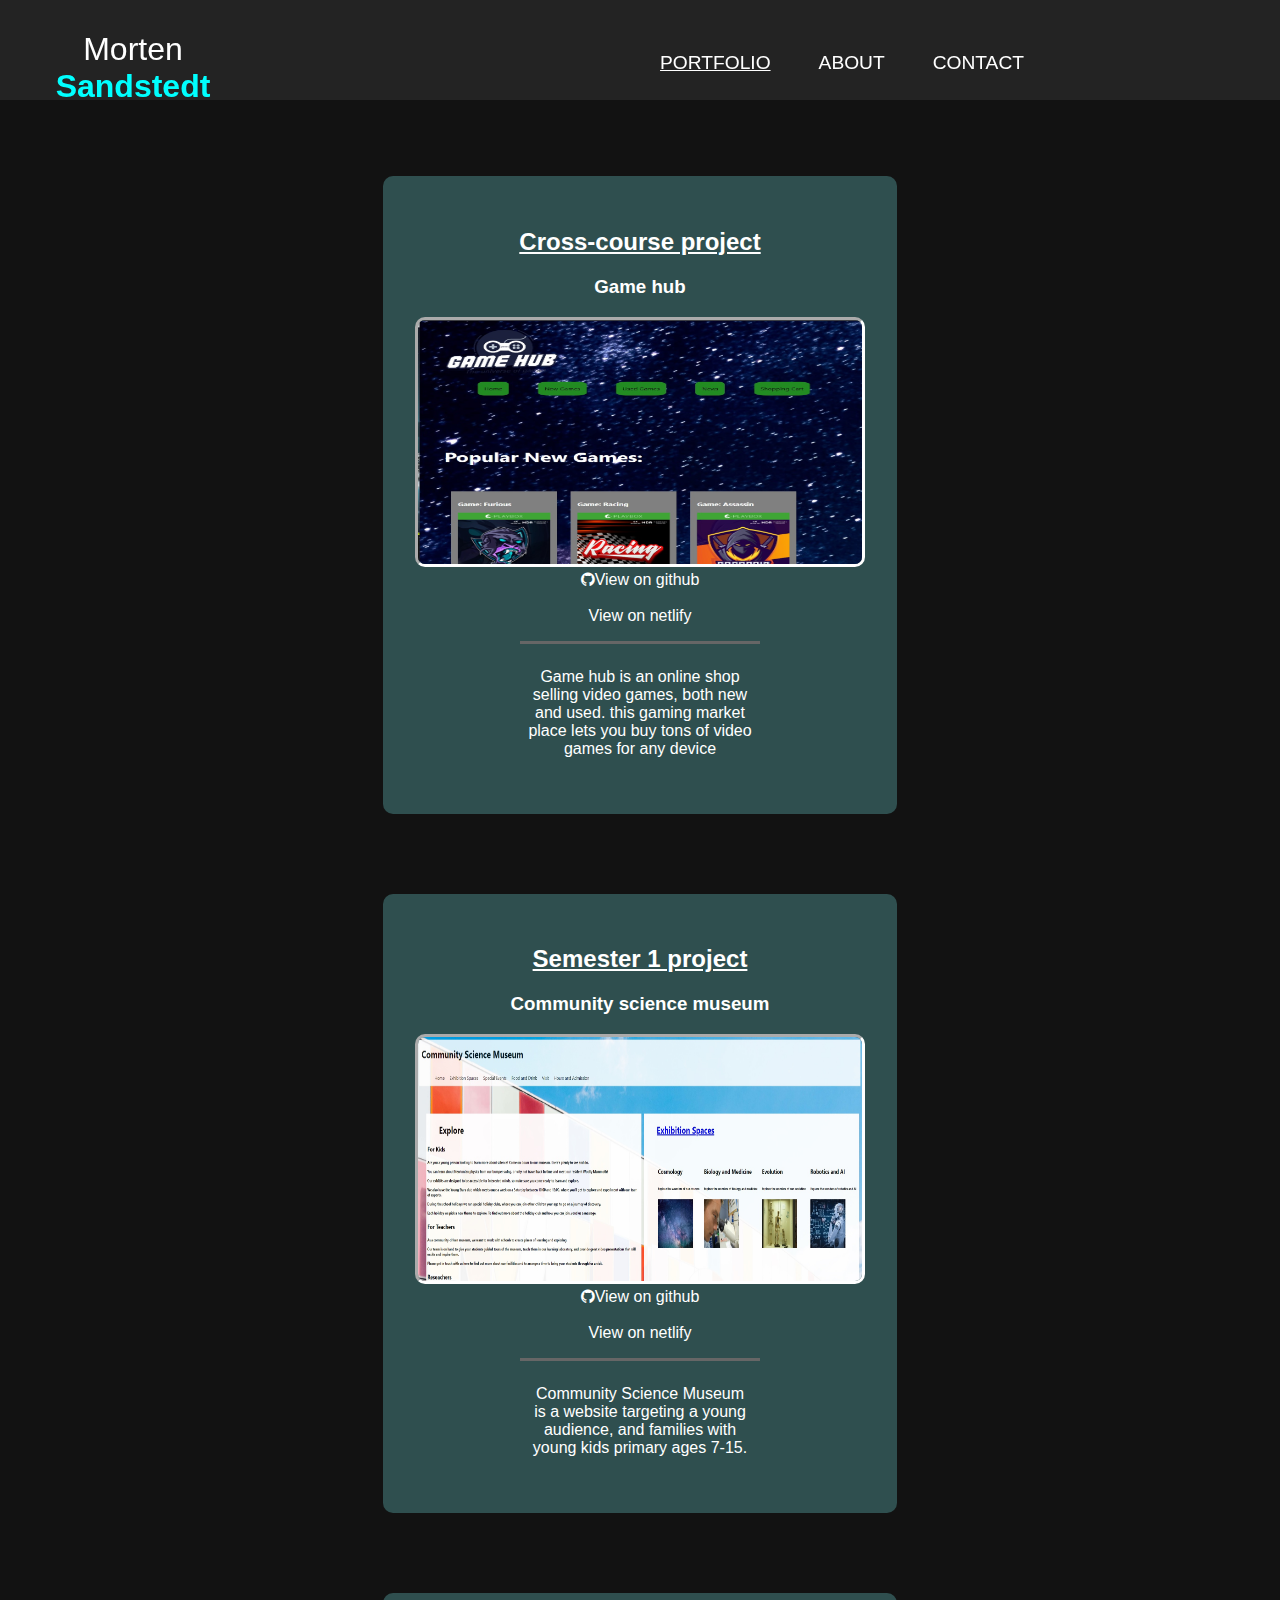
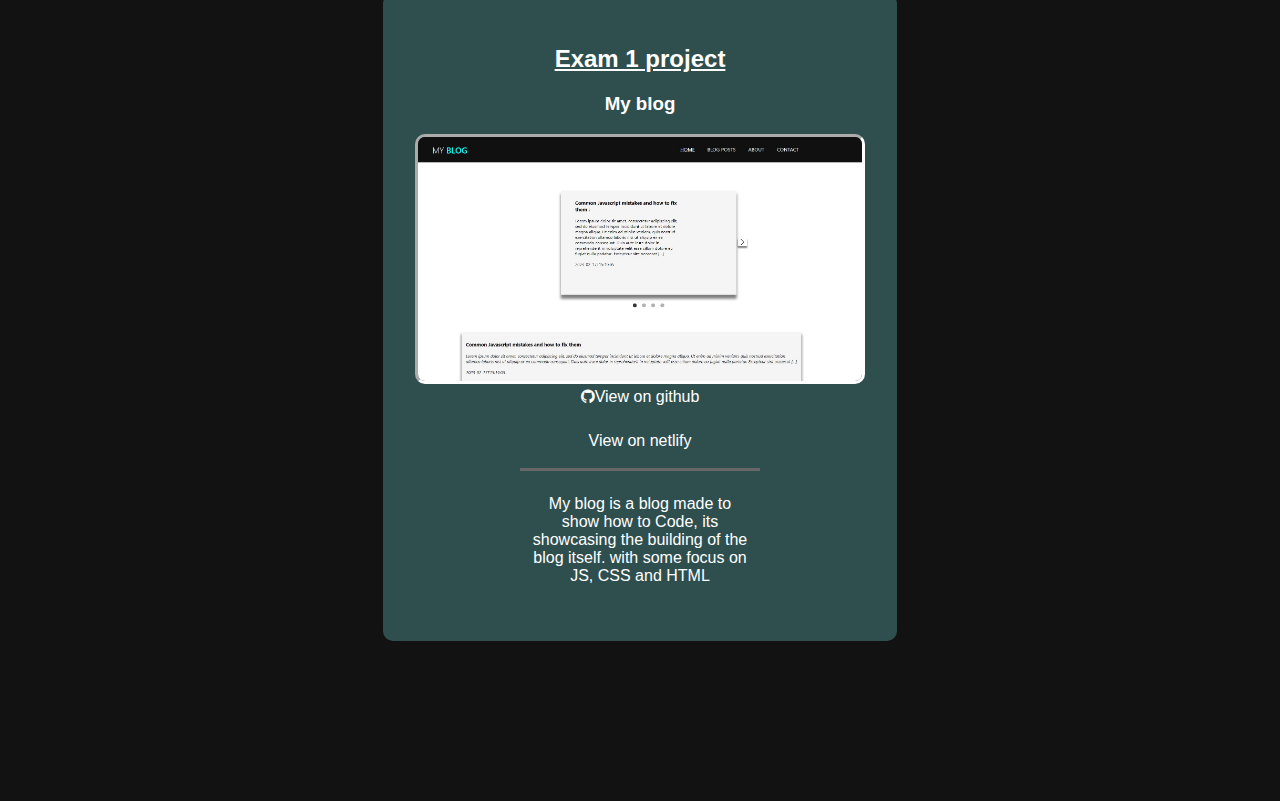
==== index.html @ 61ce8651 "changes" ====
<!DOCTYPE html>
<html lang="en">
<head>
    <meta charset="UTF-8">
    <meta http-equiv="X-UA-Compatible" content="IE=edge">
    <meta name="viewport" content="width=device-width, initial-scale=1.0">
    <title>Portfolio home page</title>
    <link rel="stylesheet" href="css/index.css" />
</head>
<body>

    <header>
        <div class="logo">
            <a href="index.html"><h1>Morten <span>Sandstedt</span></h1></a>
        </div>
    
        <input type="checkbox" id="nav-toggle" class="nav-toggle">

        <nav>
            <ul>
                <li class="current-page"><a href="index.html">Portfolio</a></li>
                <li><a href="about.html">About</a></li>
                <li><a href="contact.html">Contact</a></li>
            </ul>
        </nav>
        <label for="nav-toggle" class="nav-toggle-label">
            <span>X</span>
        </label>
    </header>

    <main>

        <div class="card-container">
            <div class="card-one">
                <h2>Cross-course project</h2>
                <h3>Game hub</h3>
                <div class="img-size">
                <img src="img/game-hub-ss.jpg" alt="screenshot of Game hub home page">
                </div>
                <a href="https://github.com/Noroff-FEU-Assignments/cross-course-project-Mare94"> <i class="fa fa-github"></i>View on github</a>
                <br>
                <br>
                <a href="https://timely-beijinho-d9649a.netlify.app/"><i class="fa-solid fa-box-archive"></i>View on netlify</a>
                <div class="card-info">
                    <p>Game hub is an online shop selling video games, both new and used. this gaming market place lets you buy tons of video games for any device </p>
                </div>
            </div>

            <div class="card-two">
                <h2>Semester 1 project</h2>
                <h3>Community science museum</h3>
                <div class="img-size">
                <img src="img/community-museum-ss.jpg" alt="screenshot of community science museum home page">
                </div>
                <a href="https://github.com/Mare94/Semester_Project"> <i class="fa fa-github"></i>View on github</a>
                <br>
                <br>
                <a href="https://gentle-kashata-62ed45.netlify.app/"><i class="fa fa-display" style="font-size: 24px;"></i>View on netlify</a>
                <div class="card-info">
                    <p>Community Science Museum is a website targeting a young audience, and families with young kids primary ages 7-15.</p>
                </div>
            </div>

            <div class="card-three">
                <h2>Exam 1 project</h2>
                <h3>My blog</h3>
                <div class="img-size">
                <img src="img/my-blog-ss.jpg" alt="screenshot of my blog home page">
                </div>
                <a href="https://github.com/Noroff-FEU-Assignments/project-exam-1-Mare94"> <i class="fa fa-github"></i>View on github</a>
                <br>
                <br>
                <a href="https://relaxed-queijadas-ca8b14.netlify.app/"><i class="fa-solid fa-display" style="font-size: 24px;"></i>View on netlify</a>
                <div class="card-info">
                    <p>My blog is a blog made to show how to Code, its showcasing the building of the blog itself. with some focus on JS, CSS and HTML</p>
                </div>
            </div>

        </div>

    </main>

</body>
</html>
---- css/index.css ----
@import url(nav.css);
@import url("https://cdnjs.cloudflare.com/ajax/libs/font-awesome/4.7.0/css/font-awesome.min.css");
@import url("https://stackpath.bootstrapcdn.com/font-awesome/4.7.0/css/font-awesome.min.css");

html {
    margin: 0;
    height: 100%;
    min-height: 100%;
}

*, *::before, *::after{
    box-sizing: border-box;
}

body {
    margin: 0;
    background: #121212;
    font-family: 'Segoe UI', Tahoma, Geneva, Verdana, sans-serif;
    font-weight: 400;

    width: 100%;
    min-height: 100%;

    display: flex;
    flex-direction: column;
}

main {
    margin-top: 10rem;
    margin: 10rem auto;
}

.img-size img {
    height: 250px;
    width: 450px;
    border-radius: 10px;
    border-color: white;
    border-style: inset;
}

.card-container {
    
    width: 100%;
}

.card-container h3, h2{
    color: white;
    text-align: center;
}

h2 {
    text-decoration: underline;
}

.card-container a {
    text-decoration: none;
    color: white;
    cursor: pointer;
}

.card-container a:hover{
    color: gray;
    text-decoration: underline;
}

.card-one {
    text-align: center;
    margin-top: 1rem;
    background-color: darkslategray;
    padding: 2rem;
    border-radius: 10px;
    
}
.card-two {
    text-align: center;
    margin-top: 5rem;
    background-color: darkslategray;
    padding: 2rem;
    border-radius: 10px;
    
}
.card-three {
    text-align: center;
    margin-top: 5rem;
    background-color: darkslategray;
    padding: 2rem;
    border-radius: 10px;
}

.card-one a{
    text-align: center;
    margin-top: 1rem;
    font-weight: 500;
    
}
.card-two a{
    text-align: center;
    margin-top: 1rem;
    font-weight: 500;
    
}
.card-three a{
    text-align: center;
    margin-top: 1rem;
    font-weight: 500;
    
}

.card-info {
    text-align: center;
    text-overflow: inherit;
    max-width: 15rem;
    margin: auto;
    color: white;
    border-top: #121212;
    border-top-style: outset;
    padding: 0.5rem;
    margin-top: 1rem;
}
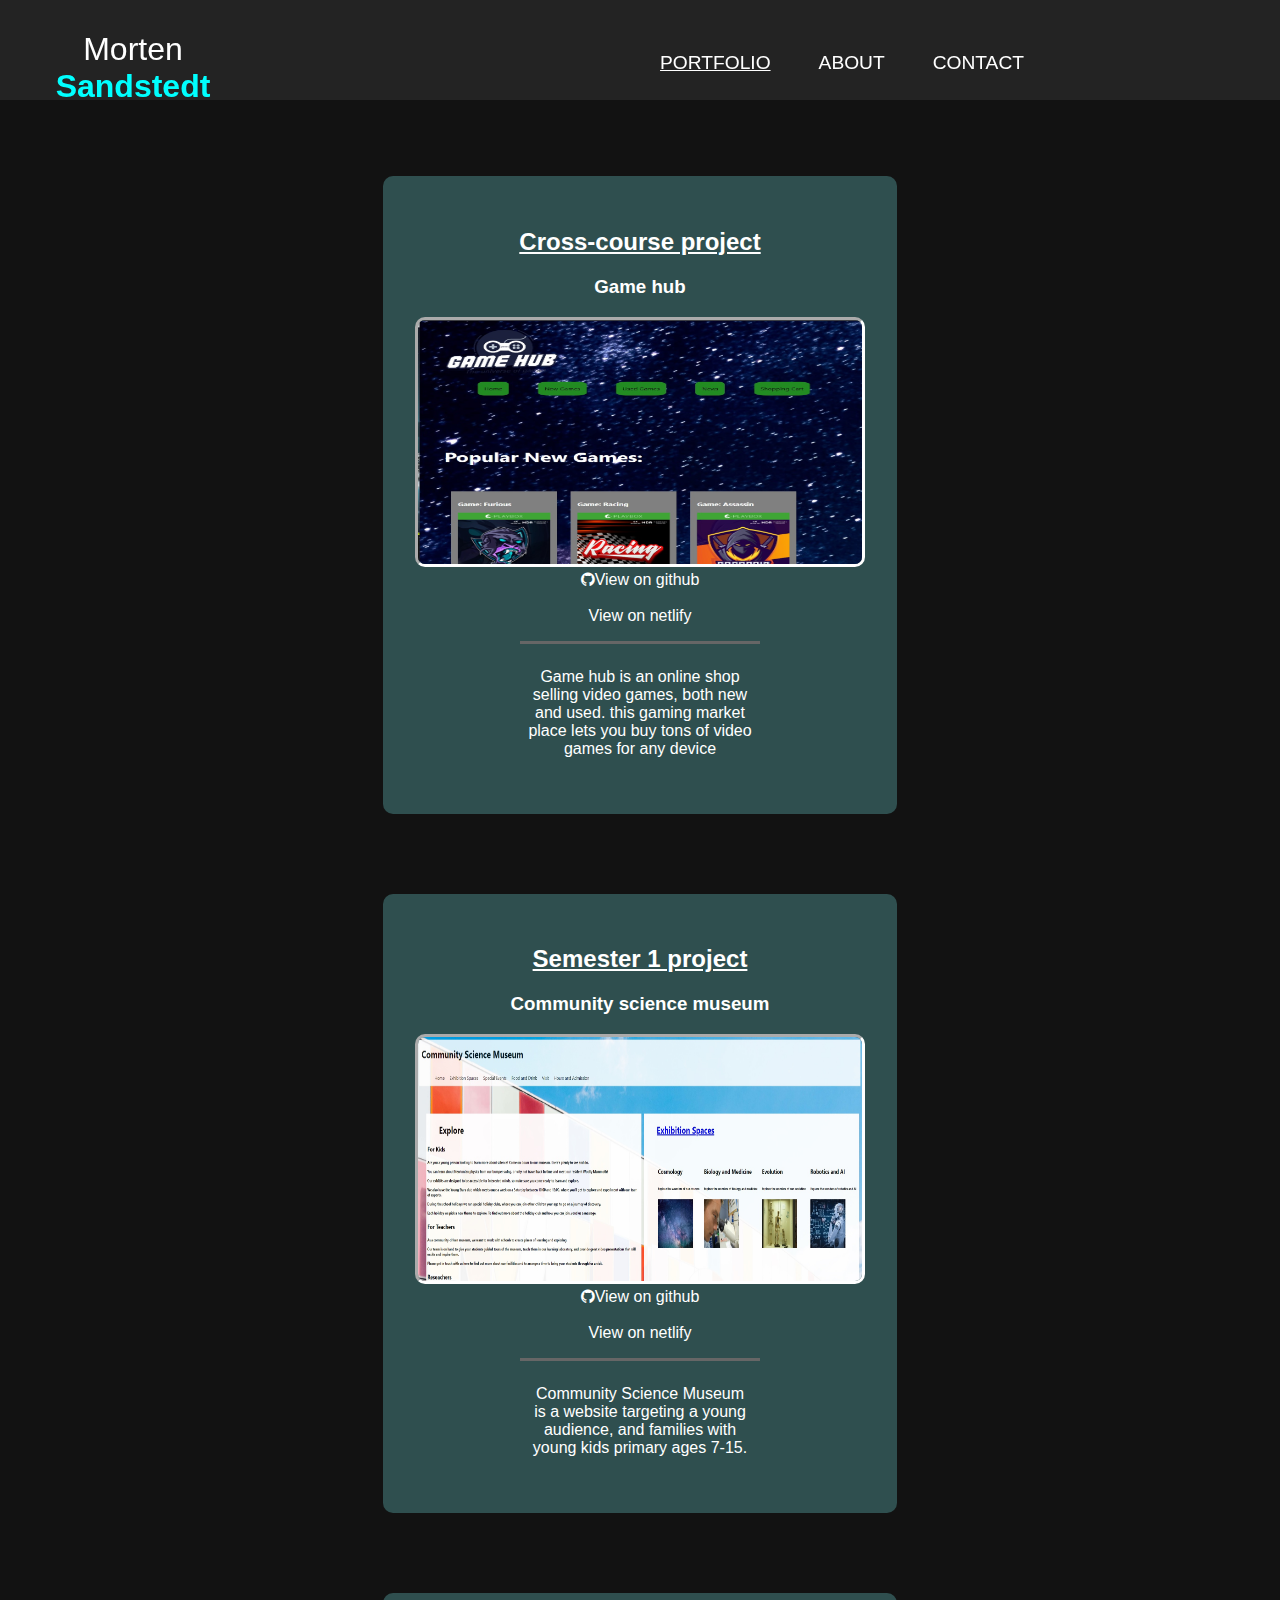
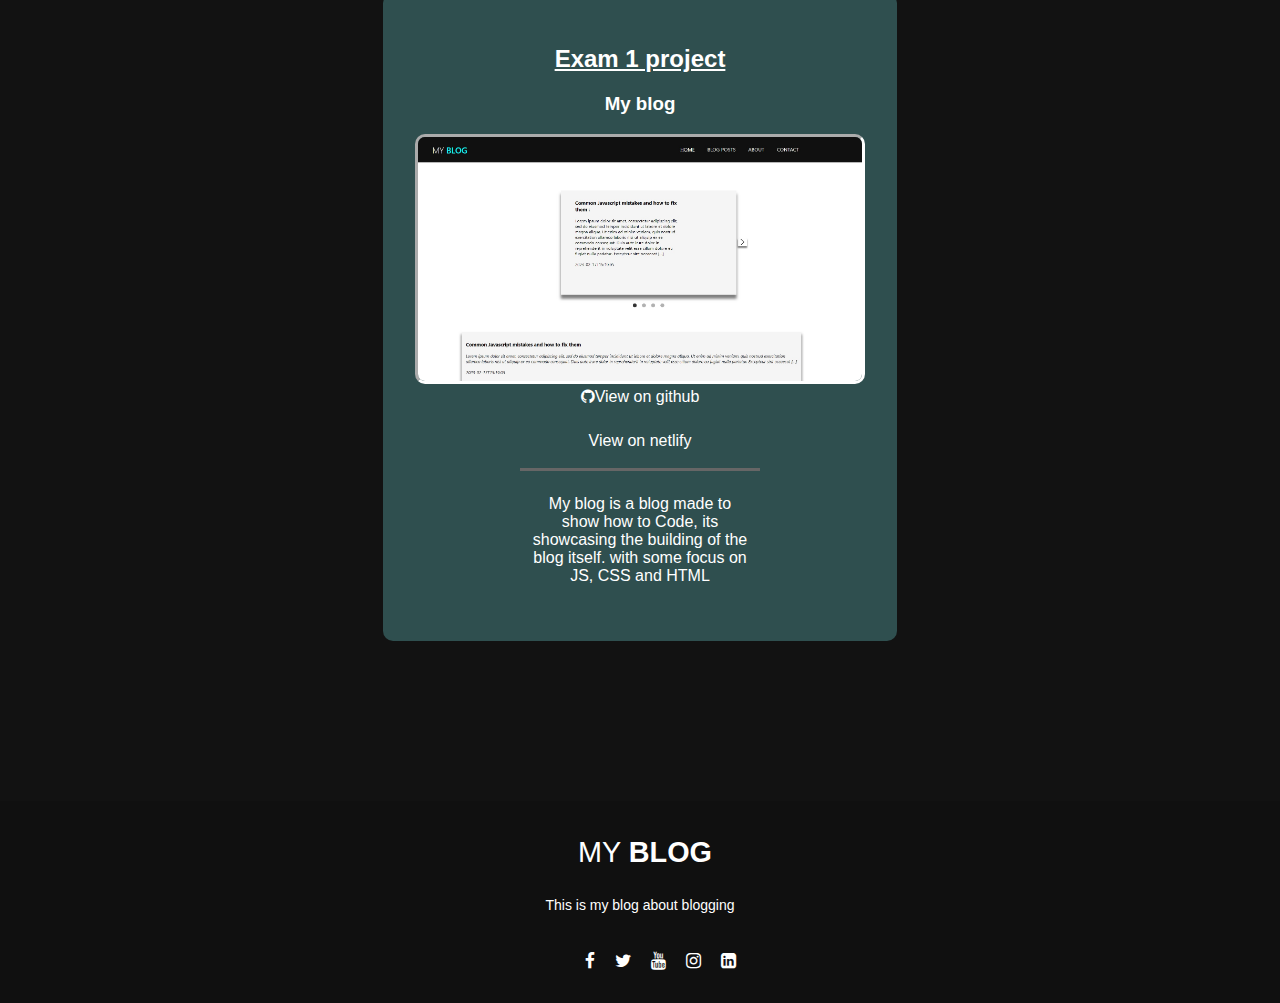
==== commit 5f94837f: "added footer css" ====
--- a/index.html
+++ b/index.html
@@ -24,7 +24,7 @@
             </ul>
         </nav>
         <label for="nav-toggle" class="nav-toggle-label">
-            <span>X</span>
+            <span></span>
         </label>
     </header>
 
@@ -80,5 +80,24 @@
 
     </main>
 
+    <footer>
+
+        <div class="footer-content">
+            <div class="logo"><h3>MY <span>BLOG</span></h3></div>
+            <p>This is my blog about blogging</p>
+            <ul class="socials">
+                <li><a href="#"><i class="fa fa-facebook"></i></a></li>
+                <li><a href="#"><i class="fa fa-twitter"></i></a></li>
+                <li><a href="#"><i class="fa fa-youtube"></i></a></li>
+                <li><a href="#"><i class="fa fa-instagram"></i></a></li>
+                <li><a href="#"><i class="fa fa-linkedin-square"></i></a></li>
+            </ul>
+
+        </div>
+
+
+
+    </footer>
+    
 </body>
 </html>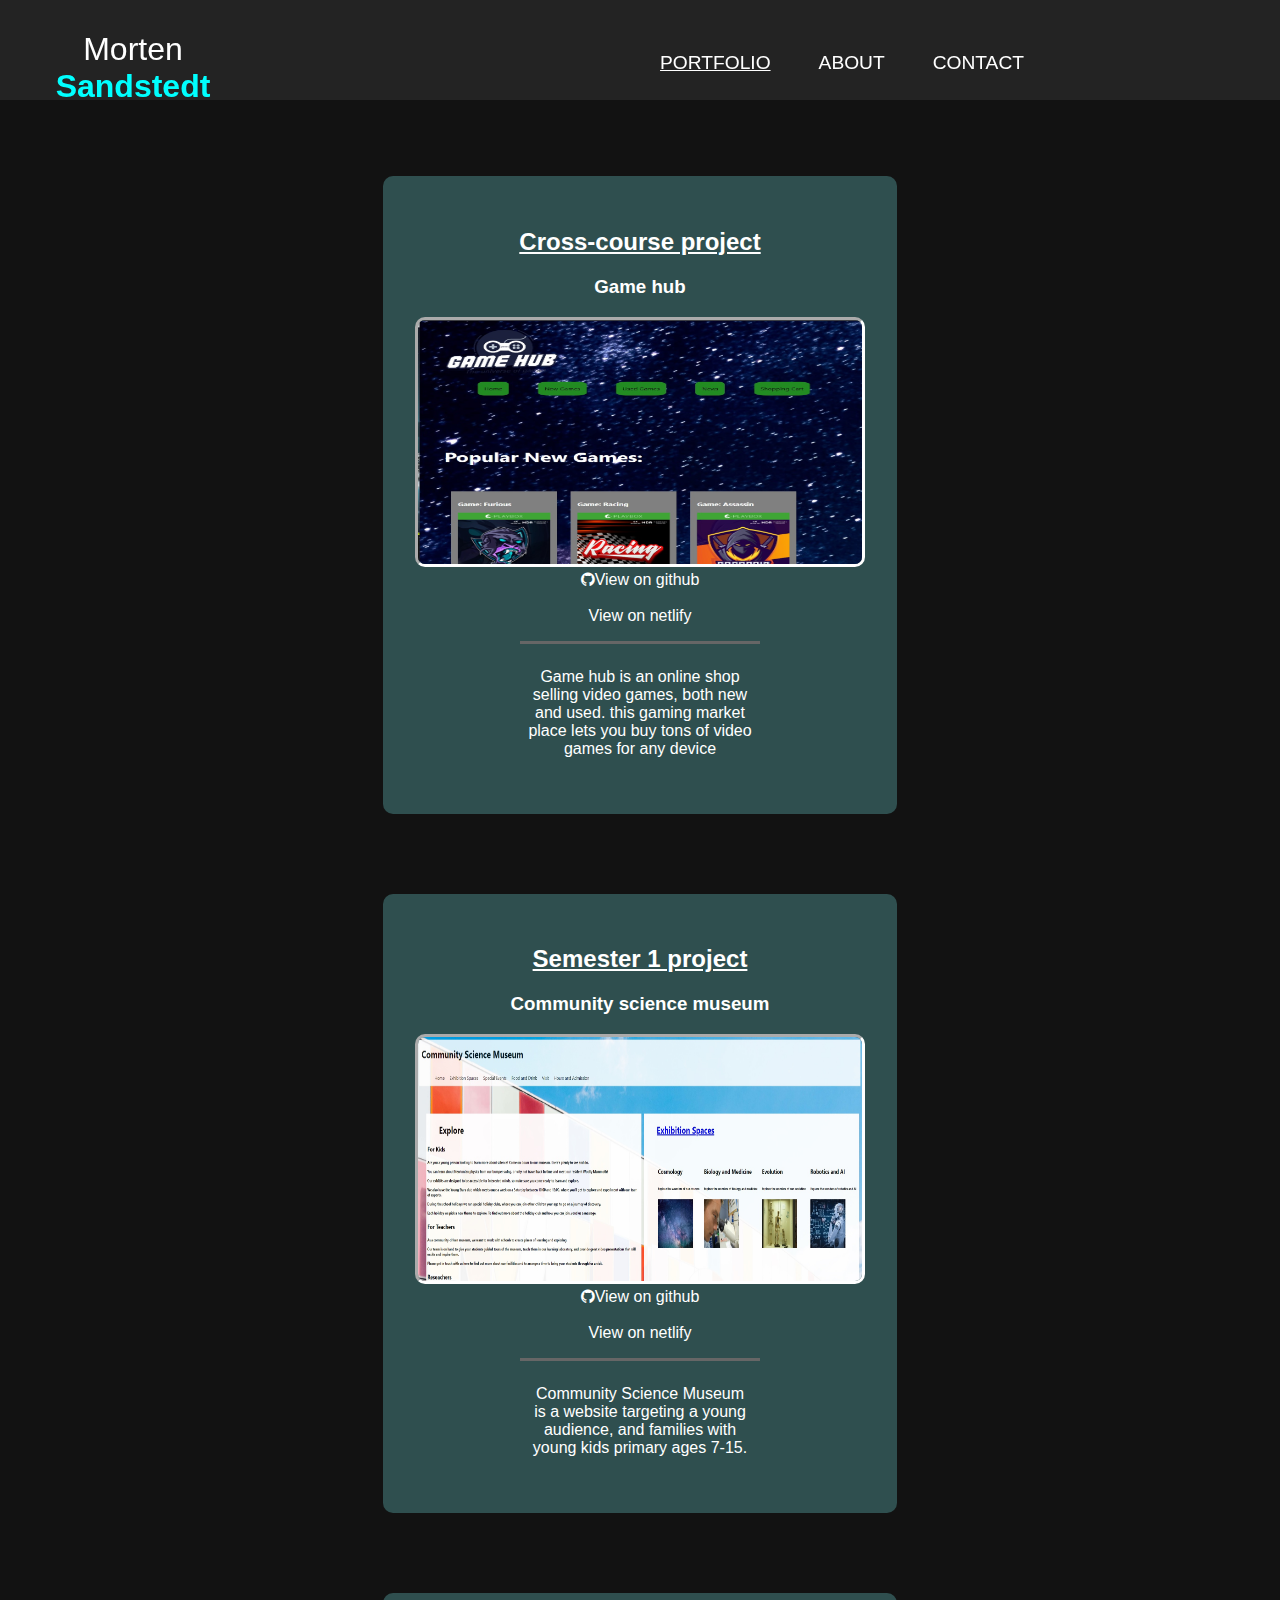
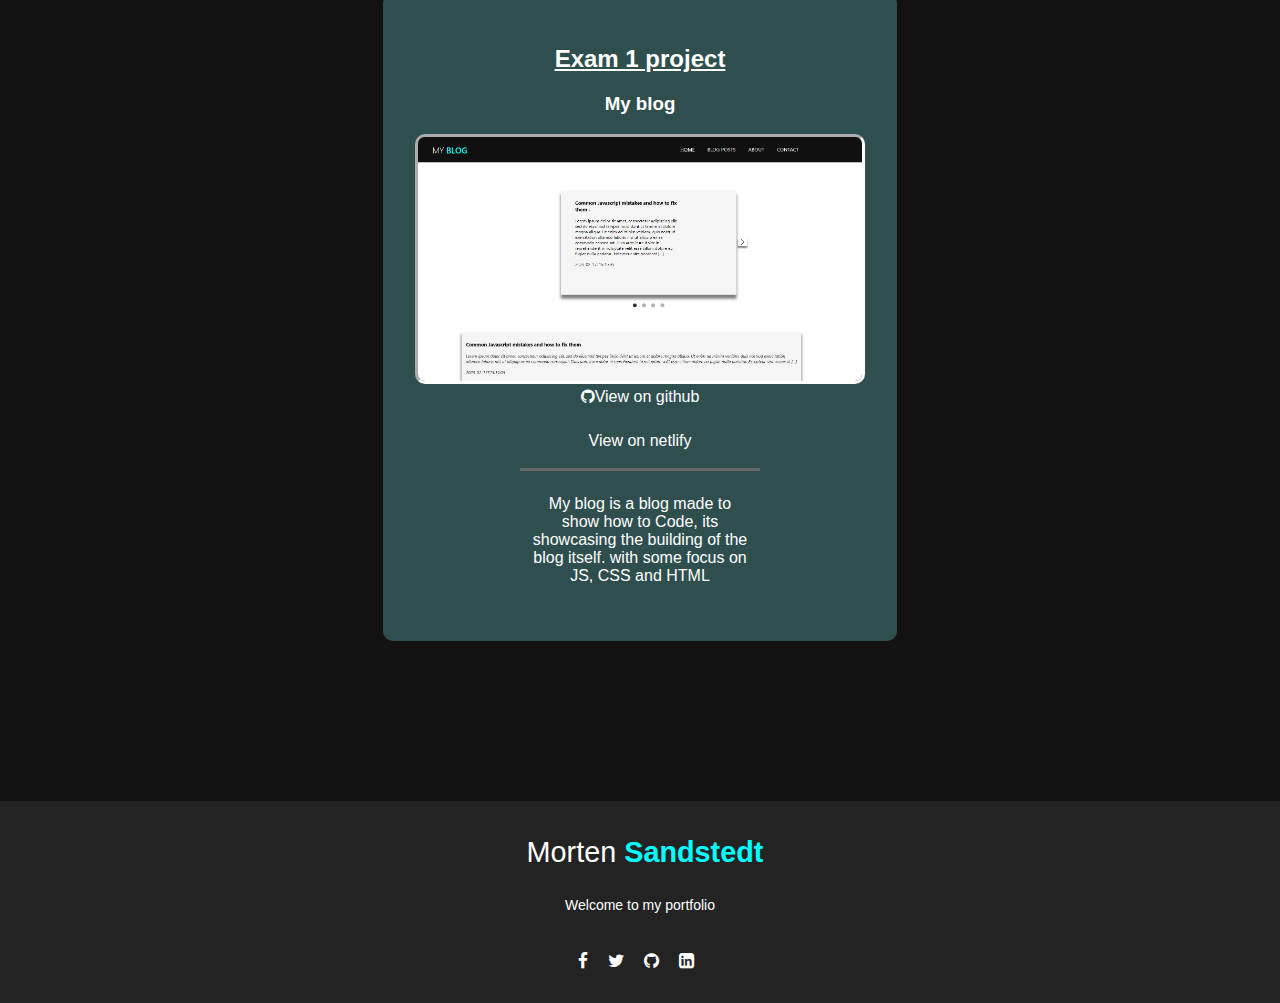
==== commit 25a9fe64: "added footer, changed footer" ====
--- a/index.html
+++ b/index.html
@@ -83,13 +83,12 @@
     <footer>
 
         <div class="footer-content">
-            <div class="logo"><h3>MY <span>BLOG</span></h3></div>
-            <p>This is my blog about blogging</p>
+            <div class="logo"><h3>Morten <span>Sandstedt</span></h3></div>
+            <p>Welcome to my portfolio</p>
             <ul class="socials">
                 <li><a href="#"><i class="fa fa-facebook"></i></a></li>
                 <li><a href="#"><i class="fa fa-twitter"></i></a></li>
-                <li><a href="#"><i class="fa fa-youtube"></i></a></li>
-                <li><a href="#"><i class="fa fa-instagram"></i></a></li>
+                <li><a href="#"><i class="fa fa-github"></i></a></li>
                 <li><a href="#"><i class="fa fa-linkedin-square"></i></a></li>
             </ul>
 
@@ -98,6 +97,6 @@
 
 
     </footer>
-    
+
 </body>
 </html>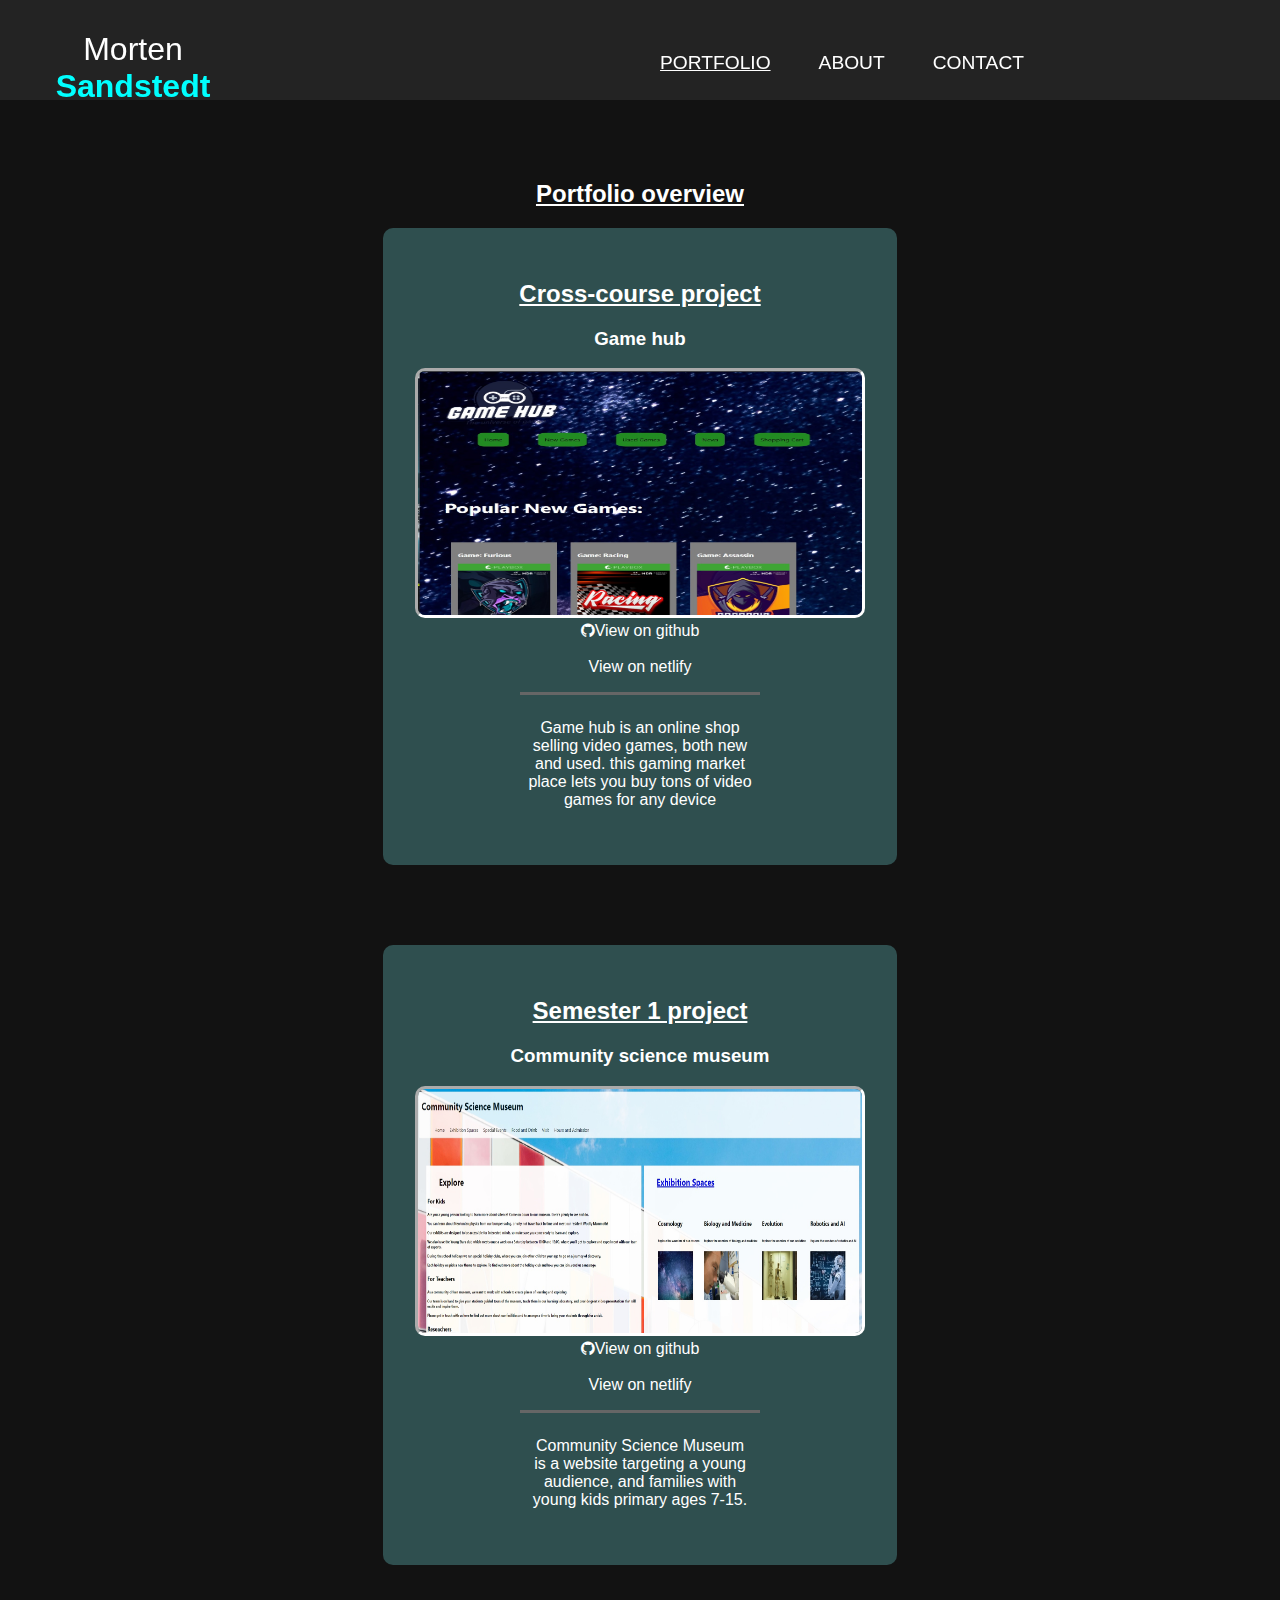
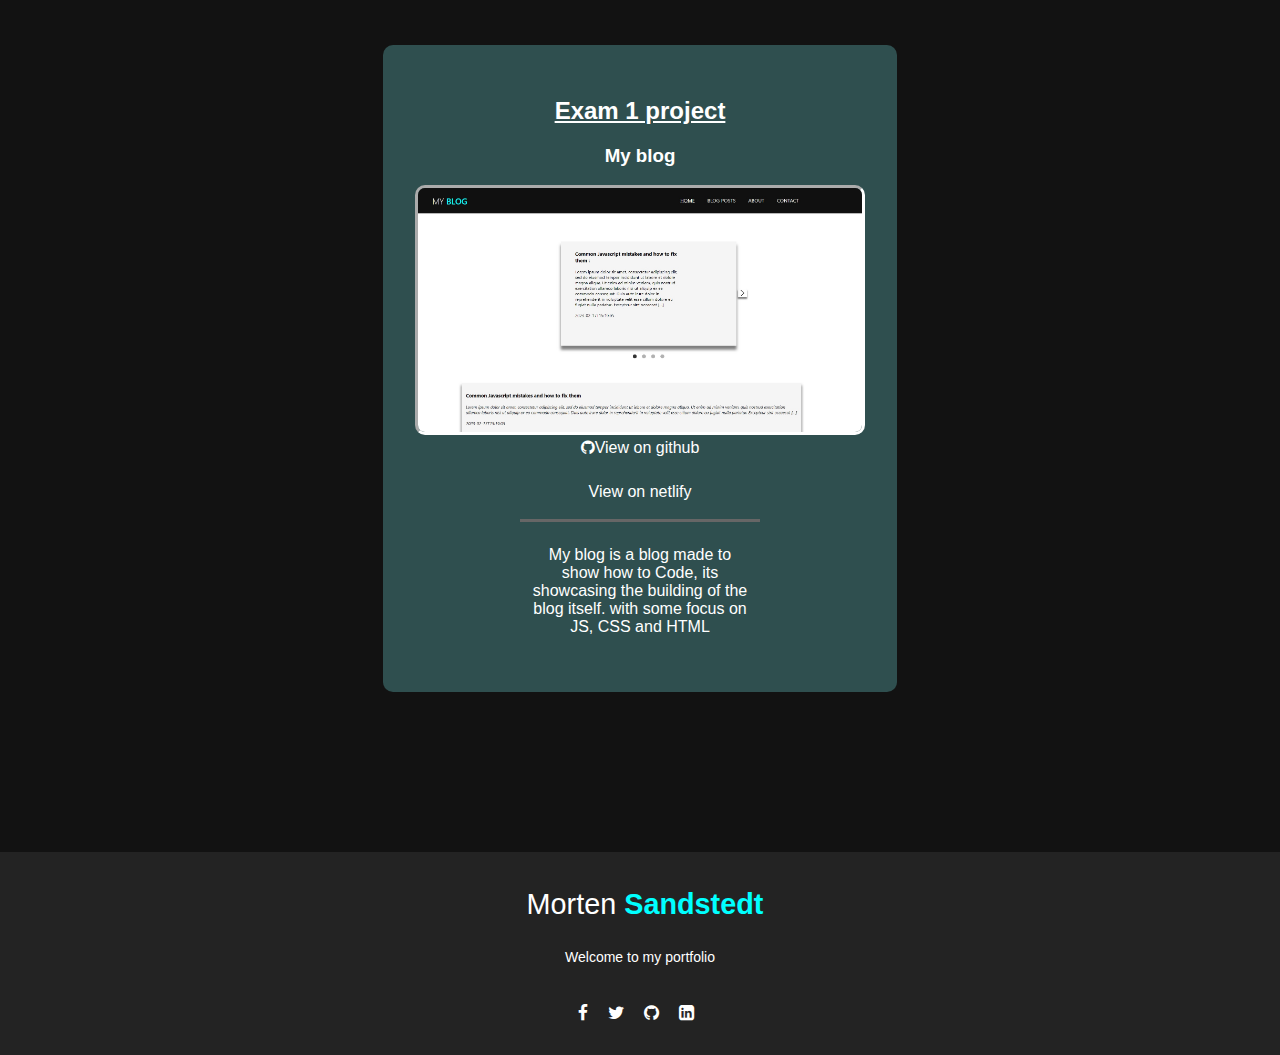
==== commit b213d09f: "added h2" ====
--- a/index.html
+++ b/index.html
@@ -29,6 +29,8 @@
     </header>
 
     <main>
+
+        <div class="portfolio-h2"> <h2>Portfolio overview</h2> </div>
 
         <div class="card-container">
             <div class="card-one">
--- a/css/index.css
+++ b/css/index.css
@@ -36,6 +36,11 @@
     border-radius: 10px;
     border-color: white;
     border-style: inset;
+}
+
+.portfolio-h1 {
+    margin-top: 5rem;
+    color: white;
 }
 
 .card-container {
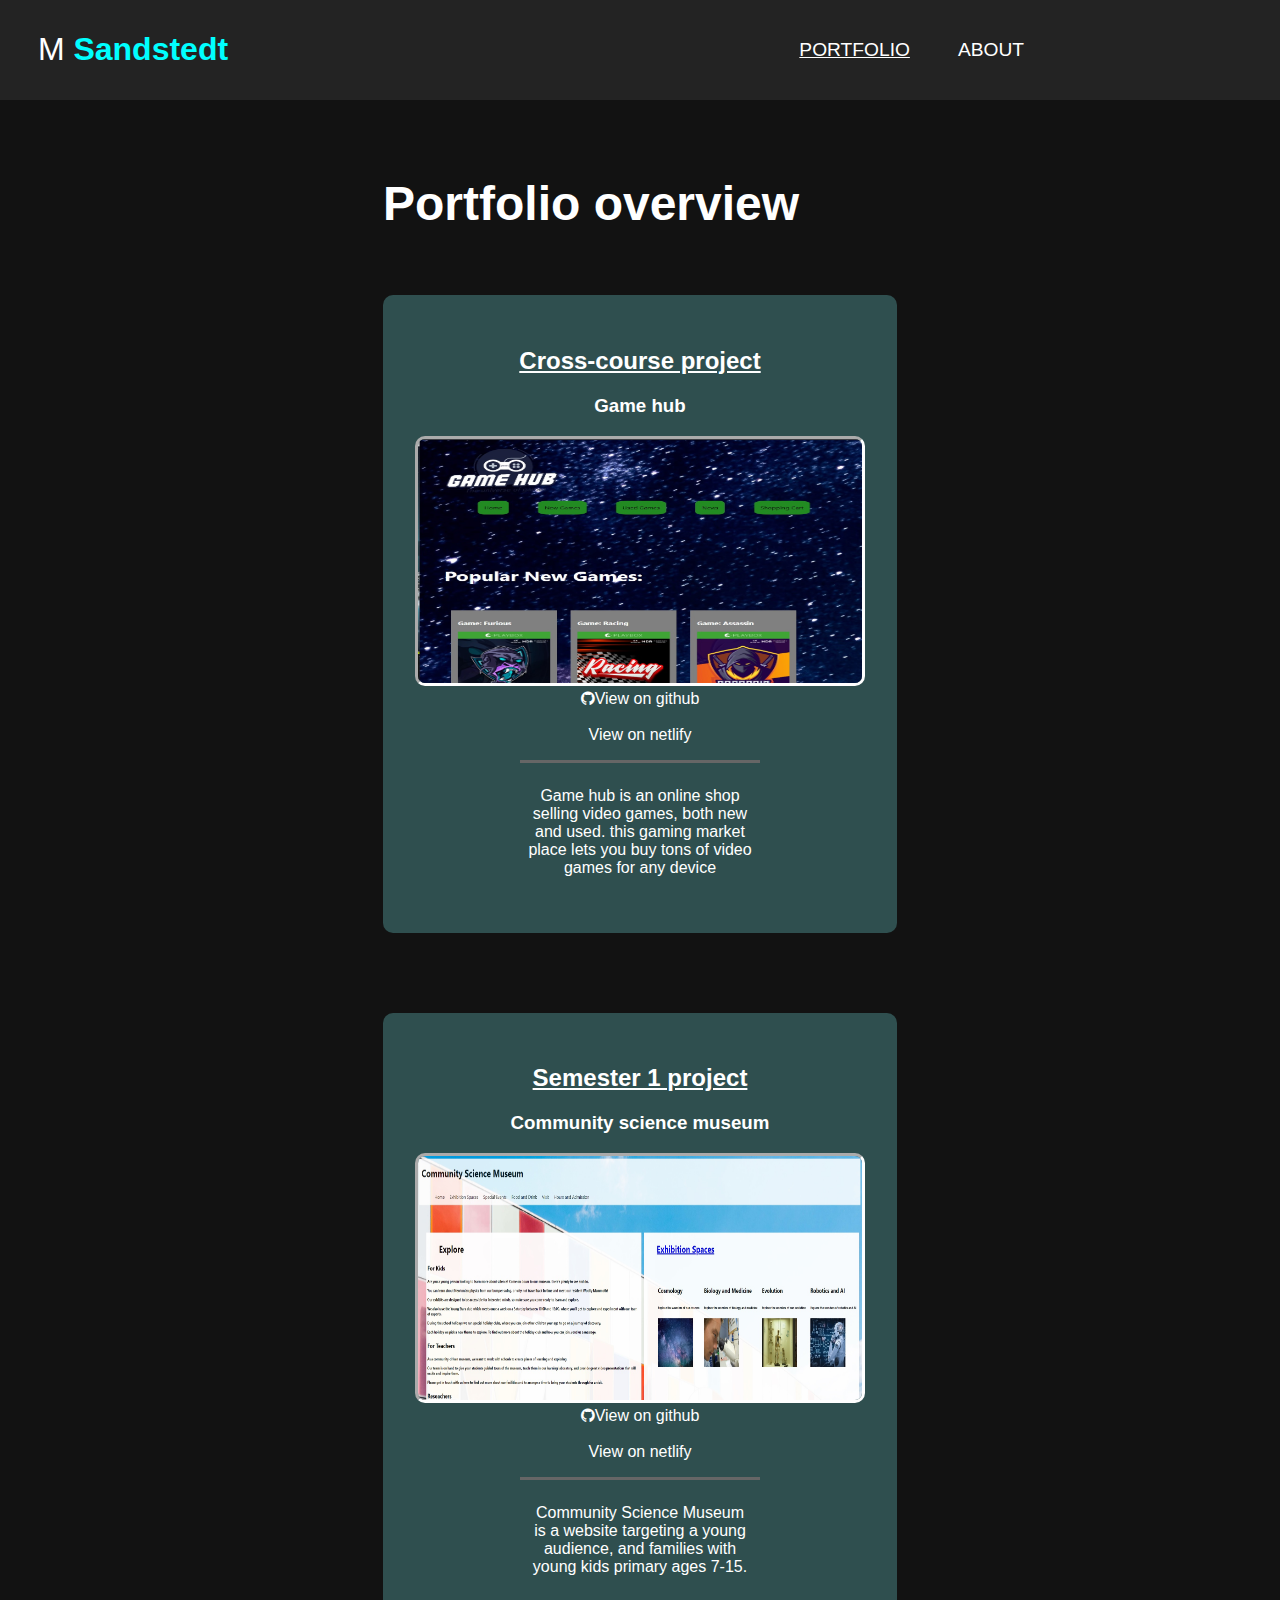
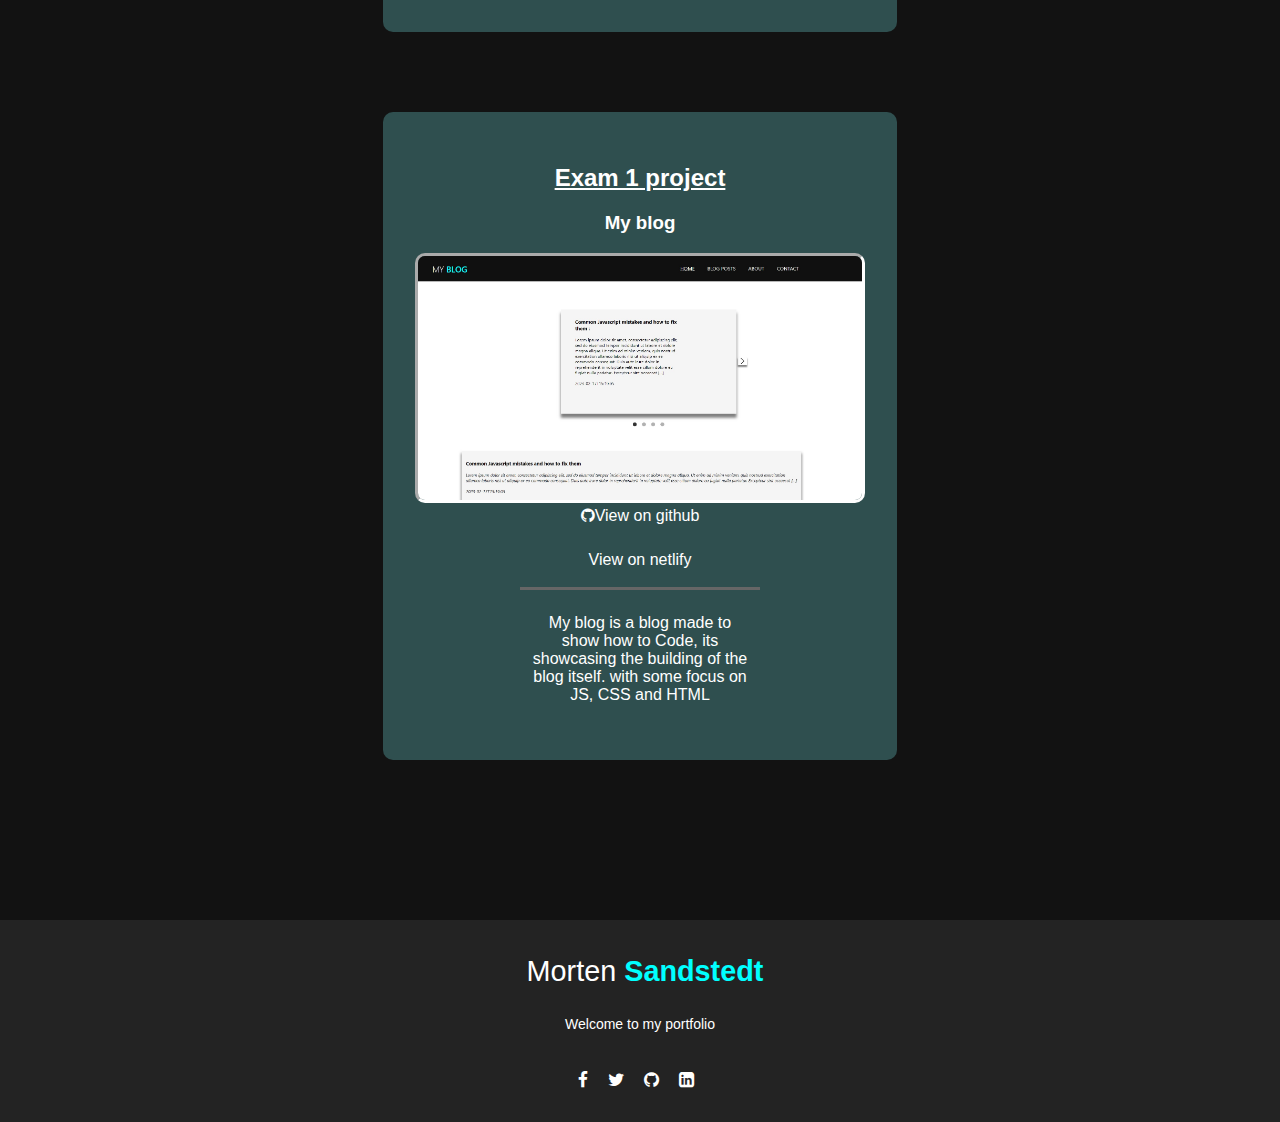
==== commit 005c43c9: "change logo" ====
--- a/index.html
+++ b/index.html
@@ -11,7 +11,7 @@
 
     <header>
         <div class="logo">
-            <a href="index.html"><h1>Morten <span>Sandstedt</span></h1></a>
+            <a href="index.html"><h1>M <span>Sandstedt</span></h1></a>
         </div>
     
         <input type="checkbox" id="nav-toggle" class="nav-toggle">
@@ -20,7 +20,6 @@
             <ul>
                 <li class="current-page"><a href="index.html">Portfolio</a></li>
                 <li><a href="about.html">About</a></li>
-                <li><a href="contact.html">Contact</a></li>
             </ul>
         </nav>
         <label for="nav-toggle" class="nav-toggle-label">
--- a/css/index.css
+++ b/css/index.css
@@ -38,9 +38,14 @@
     border-style: inset;
 }
 
-.portfolio-h1 {
-    margin-top: 5rem;
+.portfolio-h2 h2 {
+    margin-top: 1rem;
+    margin-bottom: 4rem;
     color: white;
+    font-weight: 600;
+    font-size: 3rem;
+    text-decoration: none;
+    text-align: left;
 }
 
 .card-container {
@@ -121,4 +126,8 @@
     border-top-style: outset;
     padding: 0.5rem;
     margin-top: 1rem;
+}
+
+@media screen and (min-width: 905px) {
+    
 }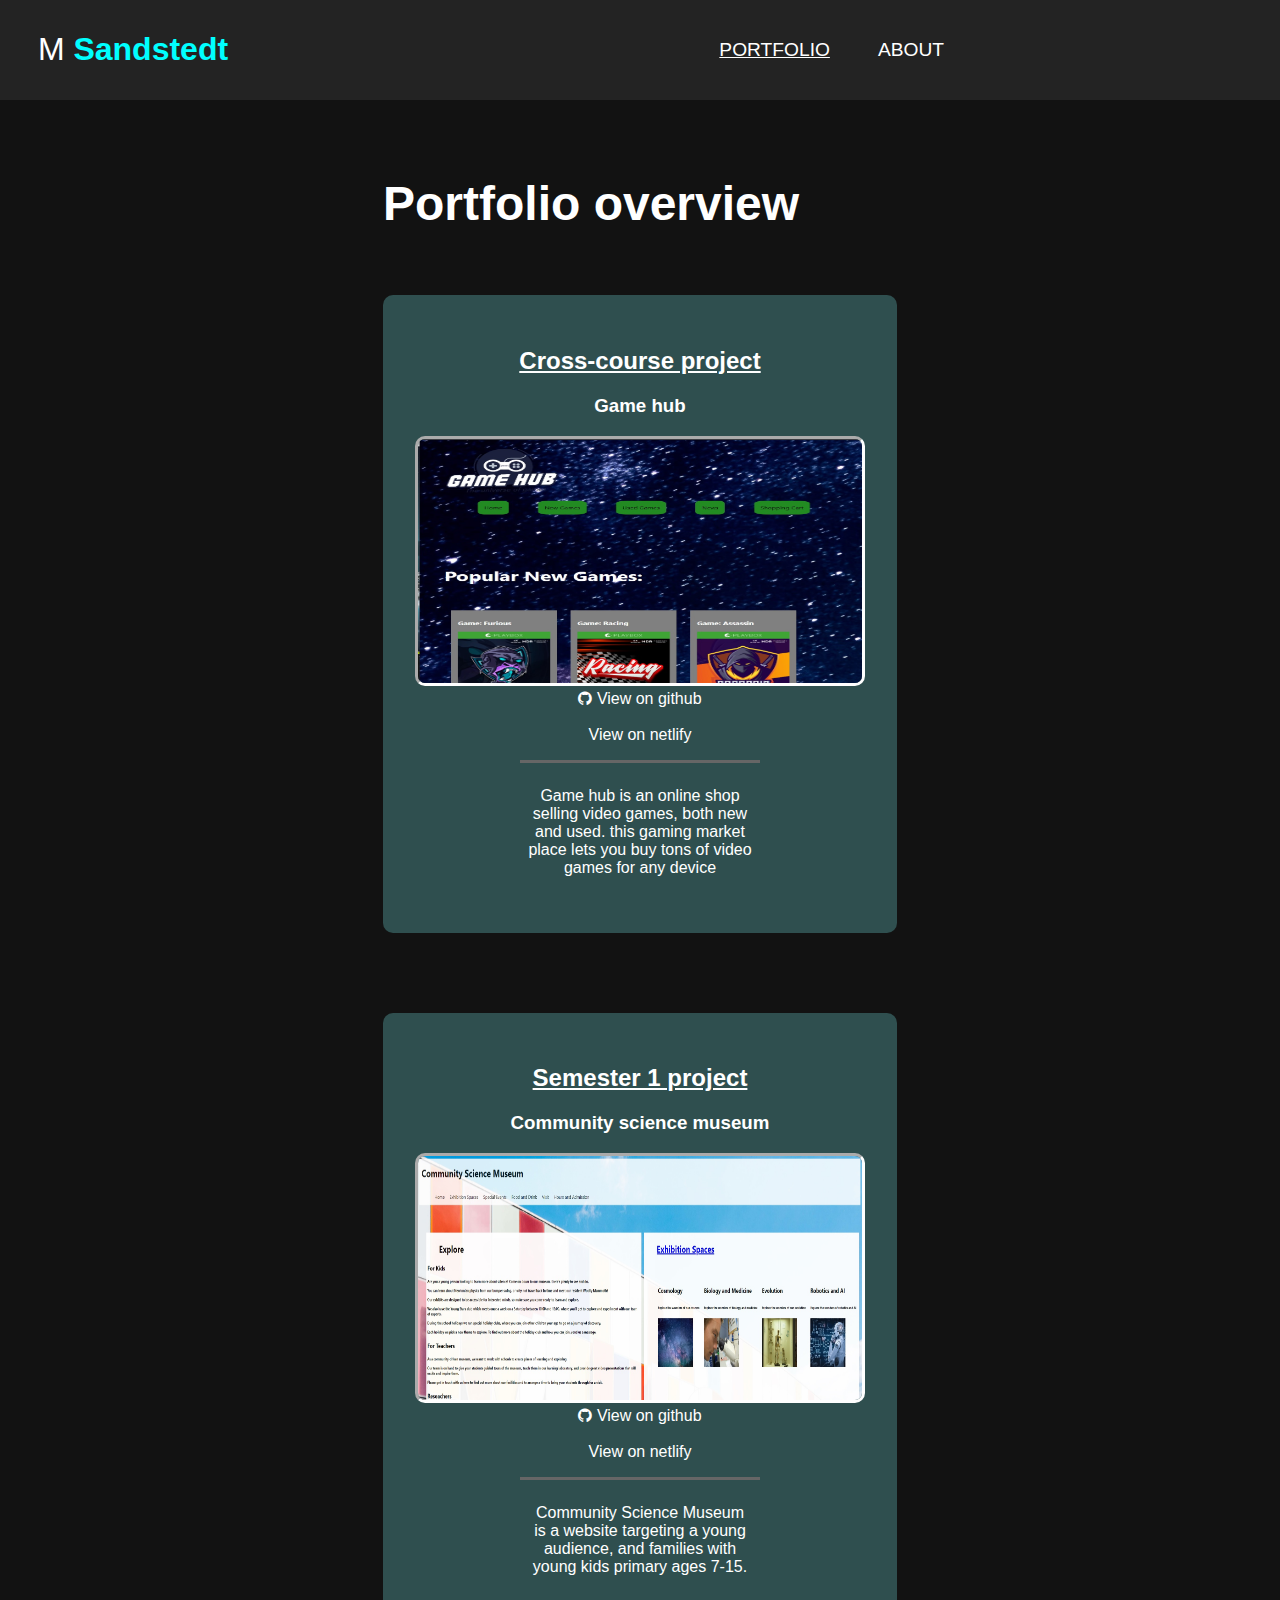
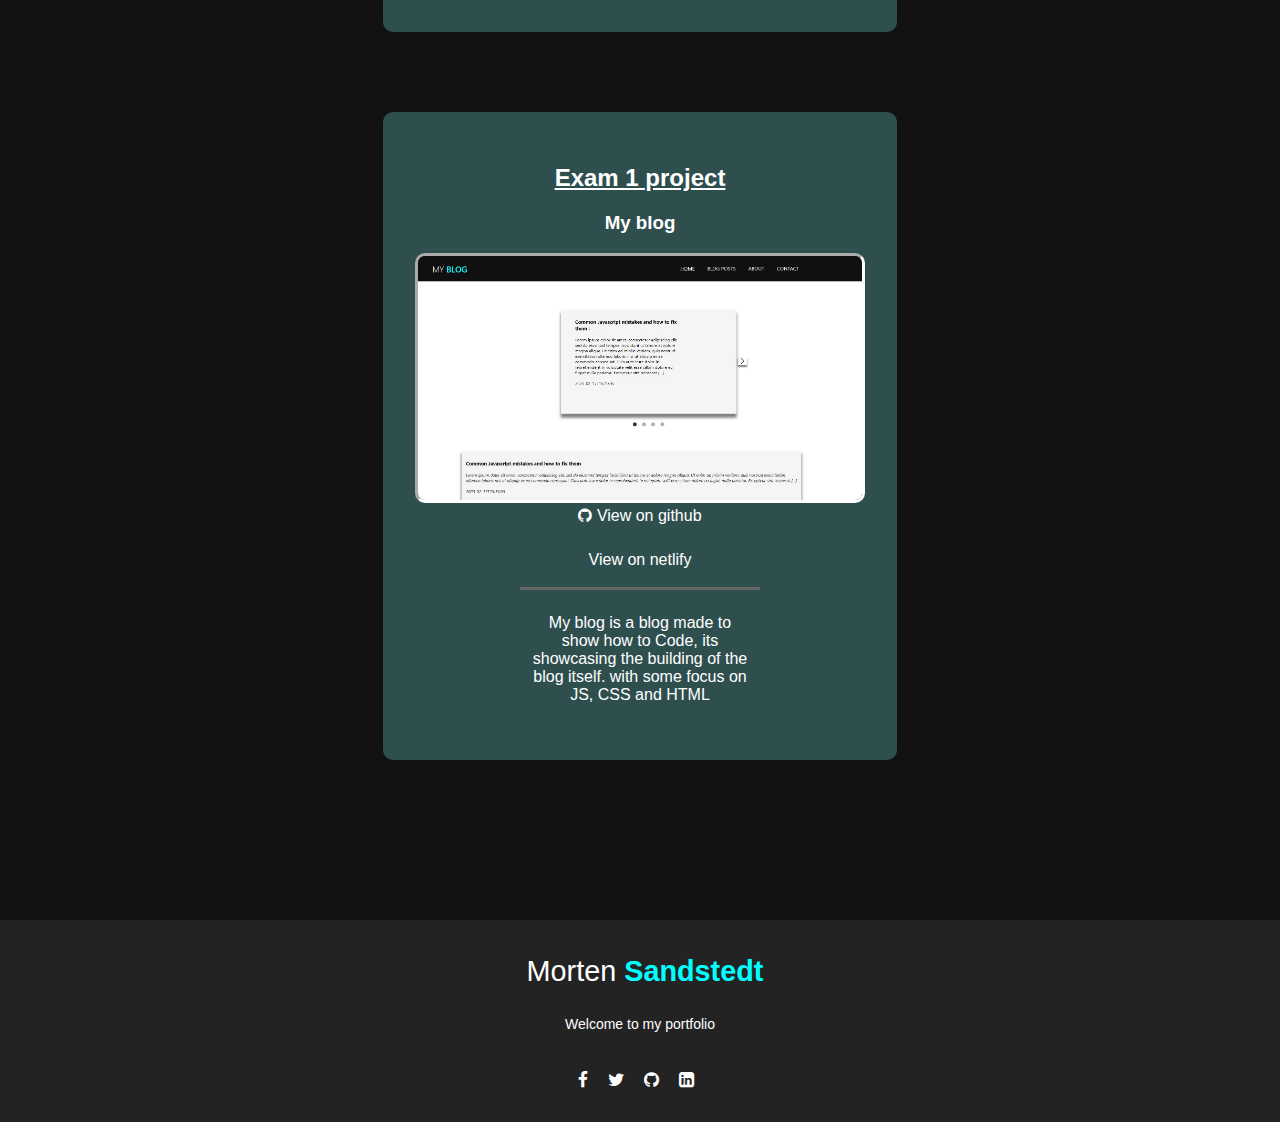
==== commit e89058e9: "css link styling" ====
--- a/index.html
+++ b/index.html
@@ -38,7 +38,7 @@
                 <div class="img-size">
                 <img src="img/game-hub-ss.jpg" alt="screenshot of Game hub home page">
                 </div>
-                <a href="https://github.com/Noroff-FEU-Assignments/cross-course-project-Mare94"> <i class="fa fa-github"></i>View on github</a>
+                <a href="https://github.com/Noroff-FEU-Assignments/cross-course-project-Mare94"> <i class="fa fa-github"></i> View on github</a>
                 <br>
                 <br>
                 <a href="https://timely-beijinho-d9649a.netlify.app/"><i class="fa-solid fa-box-archive"></i>View on netlify</a>
@@ -53,7 +53,7 @@
                 <div class="img-size">
                 <img src="img/community-museum-ss.jpg" alt="screenshot of community science museum home page">
                 </div>
-                <a href="https://github.com/Mare94/Semester_Project"> <i class="fa fa-github"></i>View on github</a>
+                <a href="https://github.com/Mare94/Semester_Project"> <i class="fa fa-github"></i> View on github</a>
                 <br>
                 <br>
                 <a href="https://gentle-kashata-62ed45.netlify.app/"><i class="fa fa-display" style="font-size: 24px;"></i>View on netlify</a>
@@ -68,7 +68,7 @@
                 <div class="img-size">
                 <img src="img/my-blog-ss.jpg" alt="screenshot of my blog home page">
                 </div>
-                <a href="https://github.com/Noroff-FEU-Assignments/project-exam-1-Mare94"> <i class="fa fa-github"></i>View on github</a>
+                <a href="https://github.com/Noroff-FEU-Assignments/project-exam-1-Mare94"> <i class="fa fa-github"></i> View on github</a>
                 <br>
                 <br>
                 <a href="https://relaxed-queijadas-ca8b14.netlify.app/"><i class="fa-solid fa-display" style="font-size: 24px;"></i>View on netlify</a>
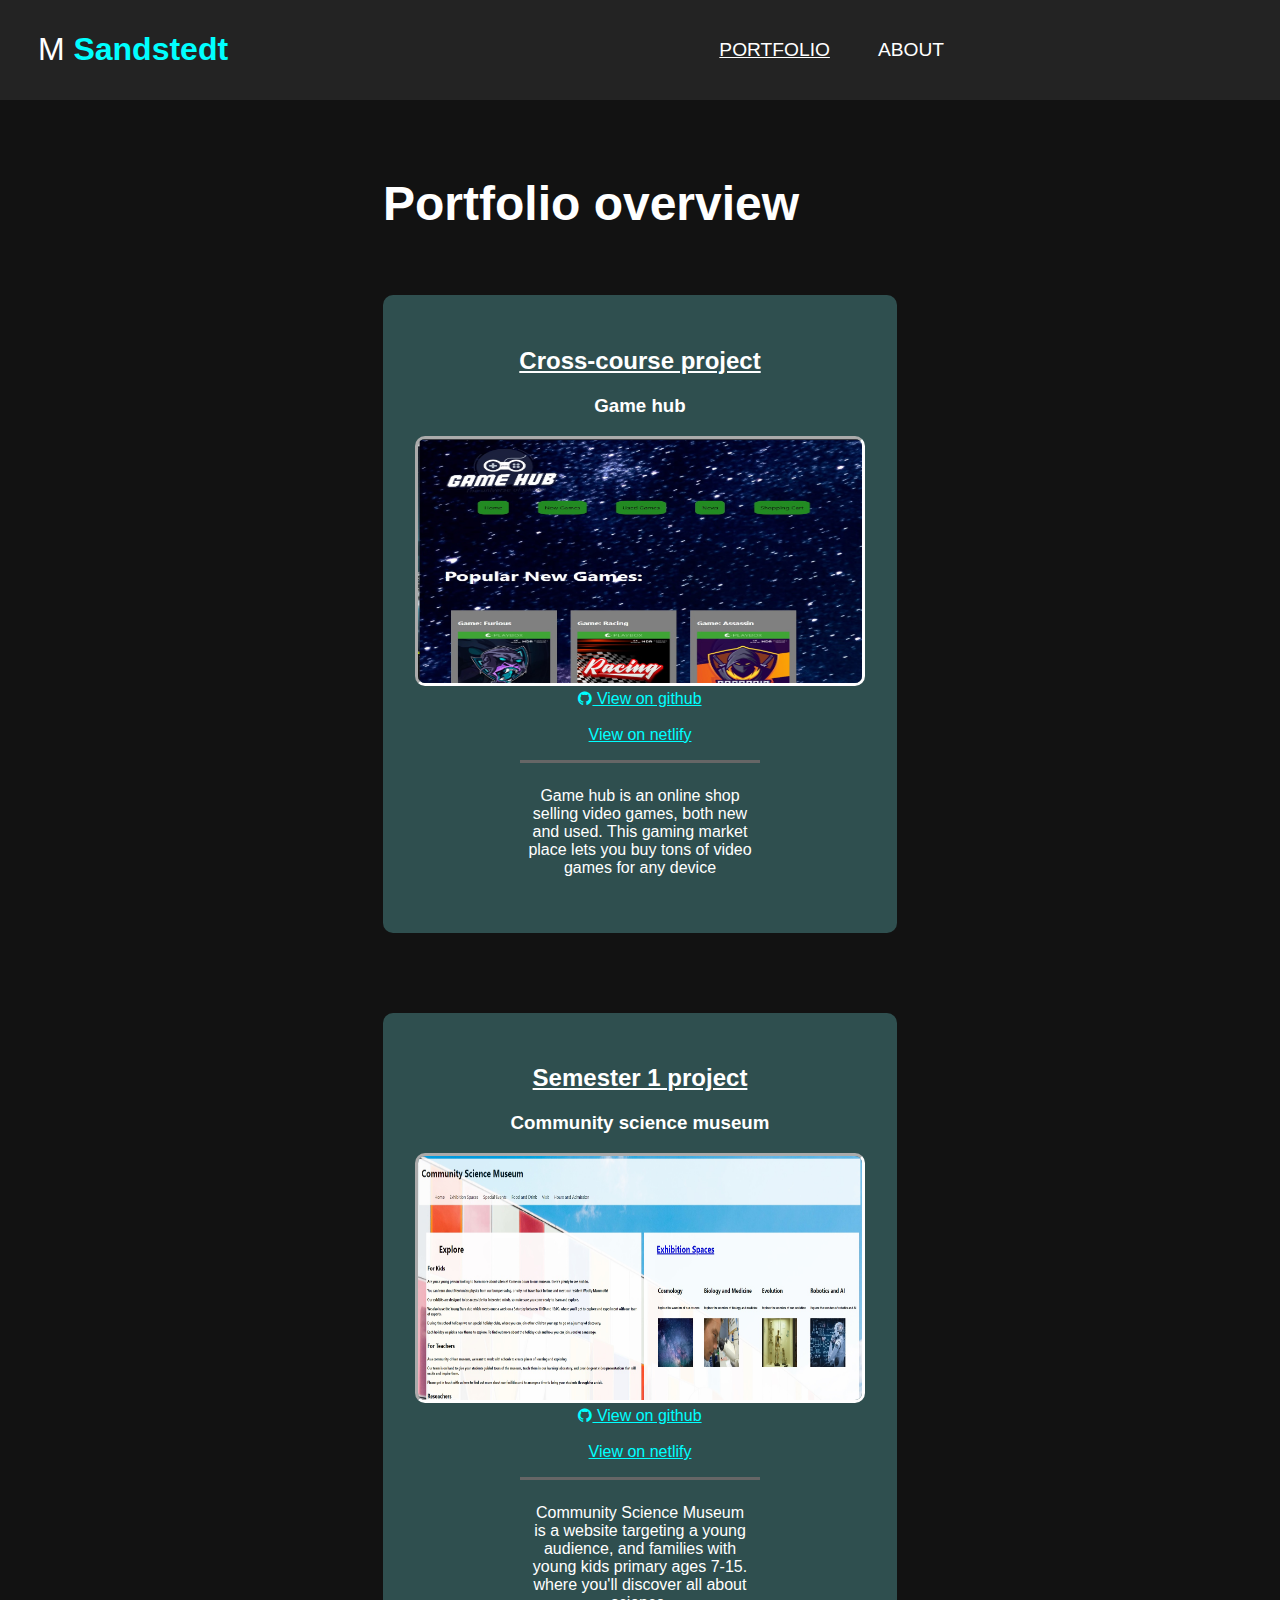
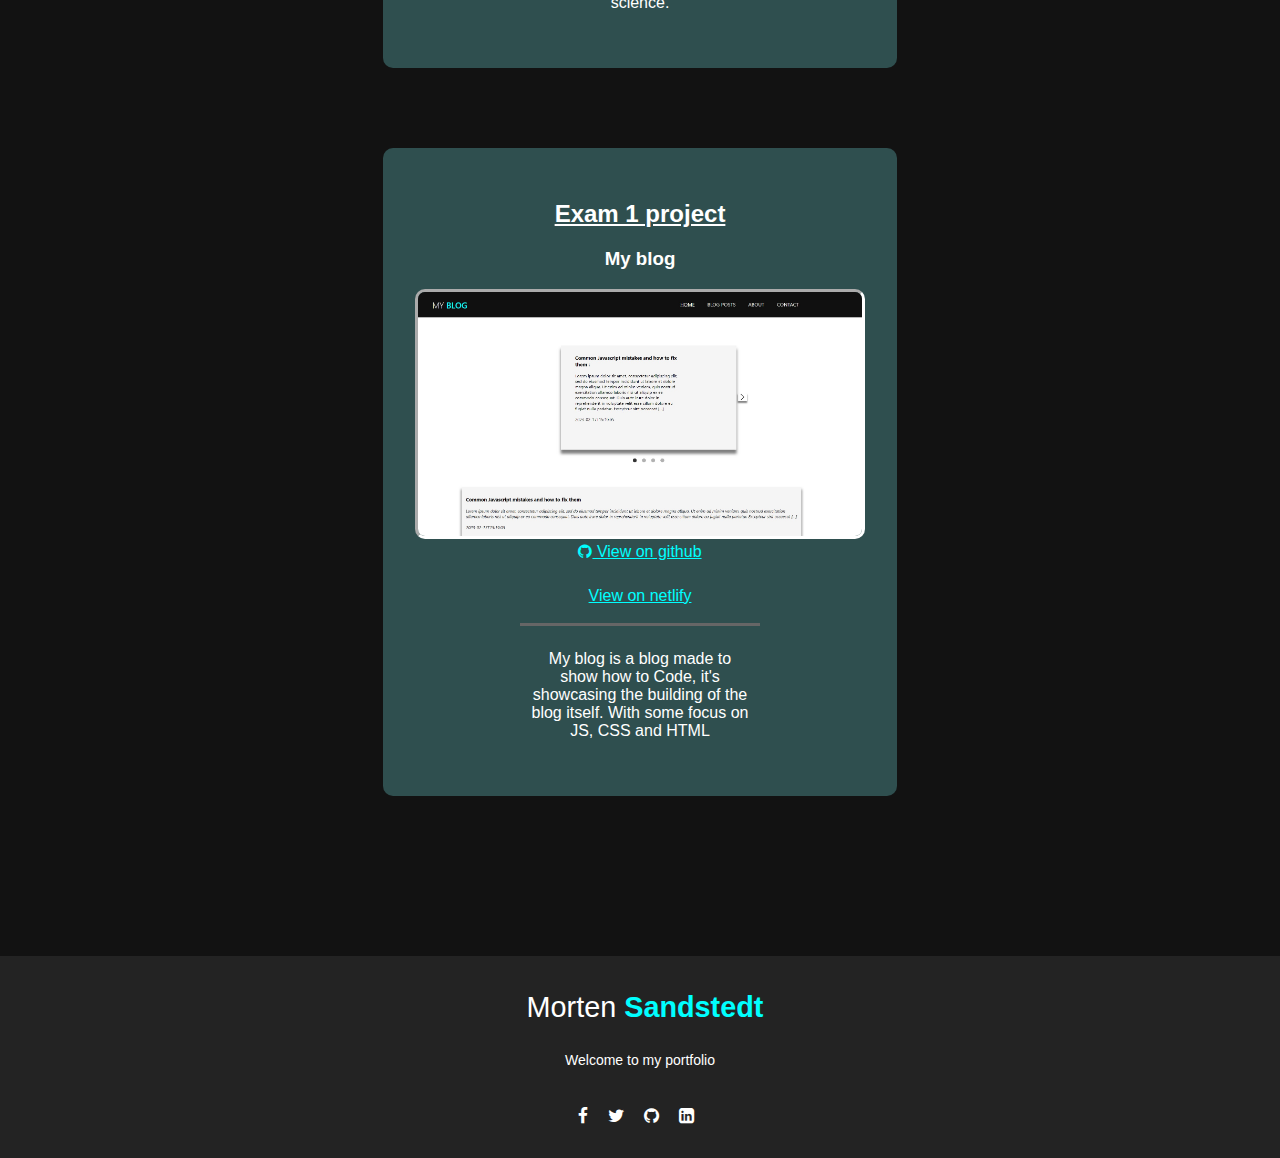
==== commit b59df14d: "grammar updates" ====
--- a/index.html
+++ b/index.html
@@ -43,7 +43,7 @@
                 <br>
                 <a href="https://timely-beijinho-d9649a.netlify.app/"><i class="fa-solid fa-box-archive"></i>View on netlify</a>
                 <div class="card-info">
-                    <p>Game hub is an online shop selling video games, both new and used. this gaming market place lets you buy tons of video games for any device </p>
+                    <p>Game hub is an online shop selling video games, both new and used. This gaming market place lets you buy tons of video games for any device </p>
                 </div>
             </div>
 
@@ -58,7 +58,7 @@
                 <br>
                 <a href="https://gentle-kashata-62ed45.netlify.app/"><i class="fa fa-display" style="font-size: 24px;"></i>View on netlify</a>
                 <div class="card-info">
-                    <p>Community Science Museum is a website targeting a young audience, and families with young kids primary ages 7-15.</p>
+                    <p>Community Science Museum is a website targeting a young audience, and families with young kids primary ages 7-15. where you'll discover all about science.</p>
                 </div>
             </div>
 
@@ -73,7 +73,7 @@
                 <br>
                 <a href="https://relaxed-queijadas-ca8b14.netlify.app/"><i class="fa-solid fa-display" style="font-size: 24px;"></i>View on netlify</a>
                 <div class="card-info">
-                    <p>My blog is a blog made to show how to Code, its showcasing the building of the blog itself. with some focus on JS, CSS and HTML</p>
+                    <p>My blog is a blog made to show how to Code, it's showcasing the building of the blog itself. With some focus on JS, CSS and HTML</p>
                 </div>
             </div>
 
--- a/css/index.css
+++ b/css/index.css
@@ -64,8 +64,9 @@
 
 .card-container a {
     text-decoration: none;
-    color: white;
+    color: aqua;
     cursor: pointer;
+    text-decoration: underline;
 }
 
 .card-container a:hover{
@@ -128,6 +129,103 @@
     margin-top: 1rem;
 }
 
-@media screen and (min-width: 905px) {
-    
+@media screen and (max-width: 900px) {
+    .img-size img {
+        height: 200px;
+        width: 250px;
+        border-radius: 10px;
+        border-color: white;
+        border-style: inset;
+    }
+    
+    .portfolio-h2 h2 {
+        margin: 1rem auto;
+        color: white;
+        font-weight: 600;
+        font-size: 3rem;
+        text-decoration: none;
+        text-align: center;
+
+    }
+    
+    .card-container {
+        margin: auto;
+        width: 80%;
+    }
+    
+    .card-container h3, h2{
+        color: white;
+        text-align: center;
+    }
+    
+    h2 {
+        text-decoration: underline;
+    }
+    
+    .card-container a {
+        text-decoration: none;
+        color: aqua;
+        cursor: pointer;
+        text-decoration: underline;
+    }
+    
+    .card-container a:hover{
+        color: gray;
+        text-decoration: underline;
+    }
+    
+    .card-one {
+        text-align: center;
+        margin-top: 1rem;
+        background-color: darkslategray;
+        padding: 2rem;
+        border-radius: 10px;
+        
+    }
+    .card-two {
+        text-align: center;
+        margin-top: 5rem;
+        background-color: darkslategray;
+        padding: 2rem;
+        border-radius: 10px;
+        
+    }
+    .card-three {
+        text-align: center;
+        margin-top: 5rem;
+        background-color: darkslategray;
+        padding: 2rem;
+        border-radius: 10px;
+    }
+    
+    .card-one a{
+        text-align: center;
+        margin-top: 1rem;
+        font-weight: 500;
+        
+    }
+    .card-two a{
+        text-align: center;
+        margin-top: 1rem;
+        font-weight: 500;
+        
+    }
+    .card-three a{
+        text-align: center;
+        margin-top: 1rem;
+        font-weight: 500;
+        
+    }
+    
+    .card-info {
+        text-align: center;
+        text-overflow: inherit;
+        max-width: 20rem;
+        margin: auto;
+        color: white;
+        border-top: #121212;
+        border-top-style: outset;
+        padding: 0.5rem;
+        margin-top: 1rem;
+    }
 }